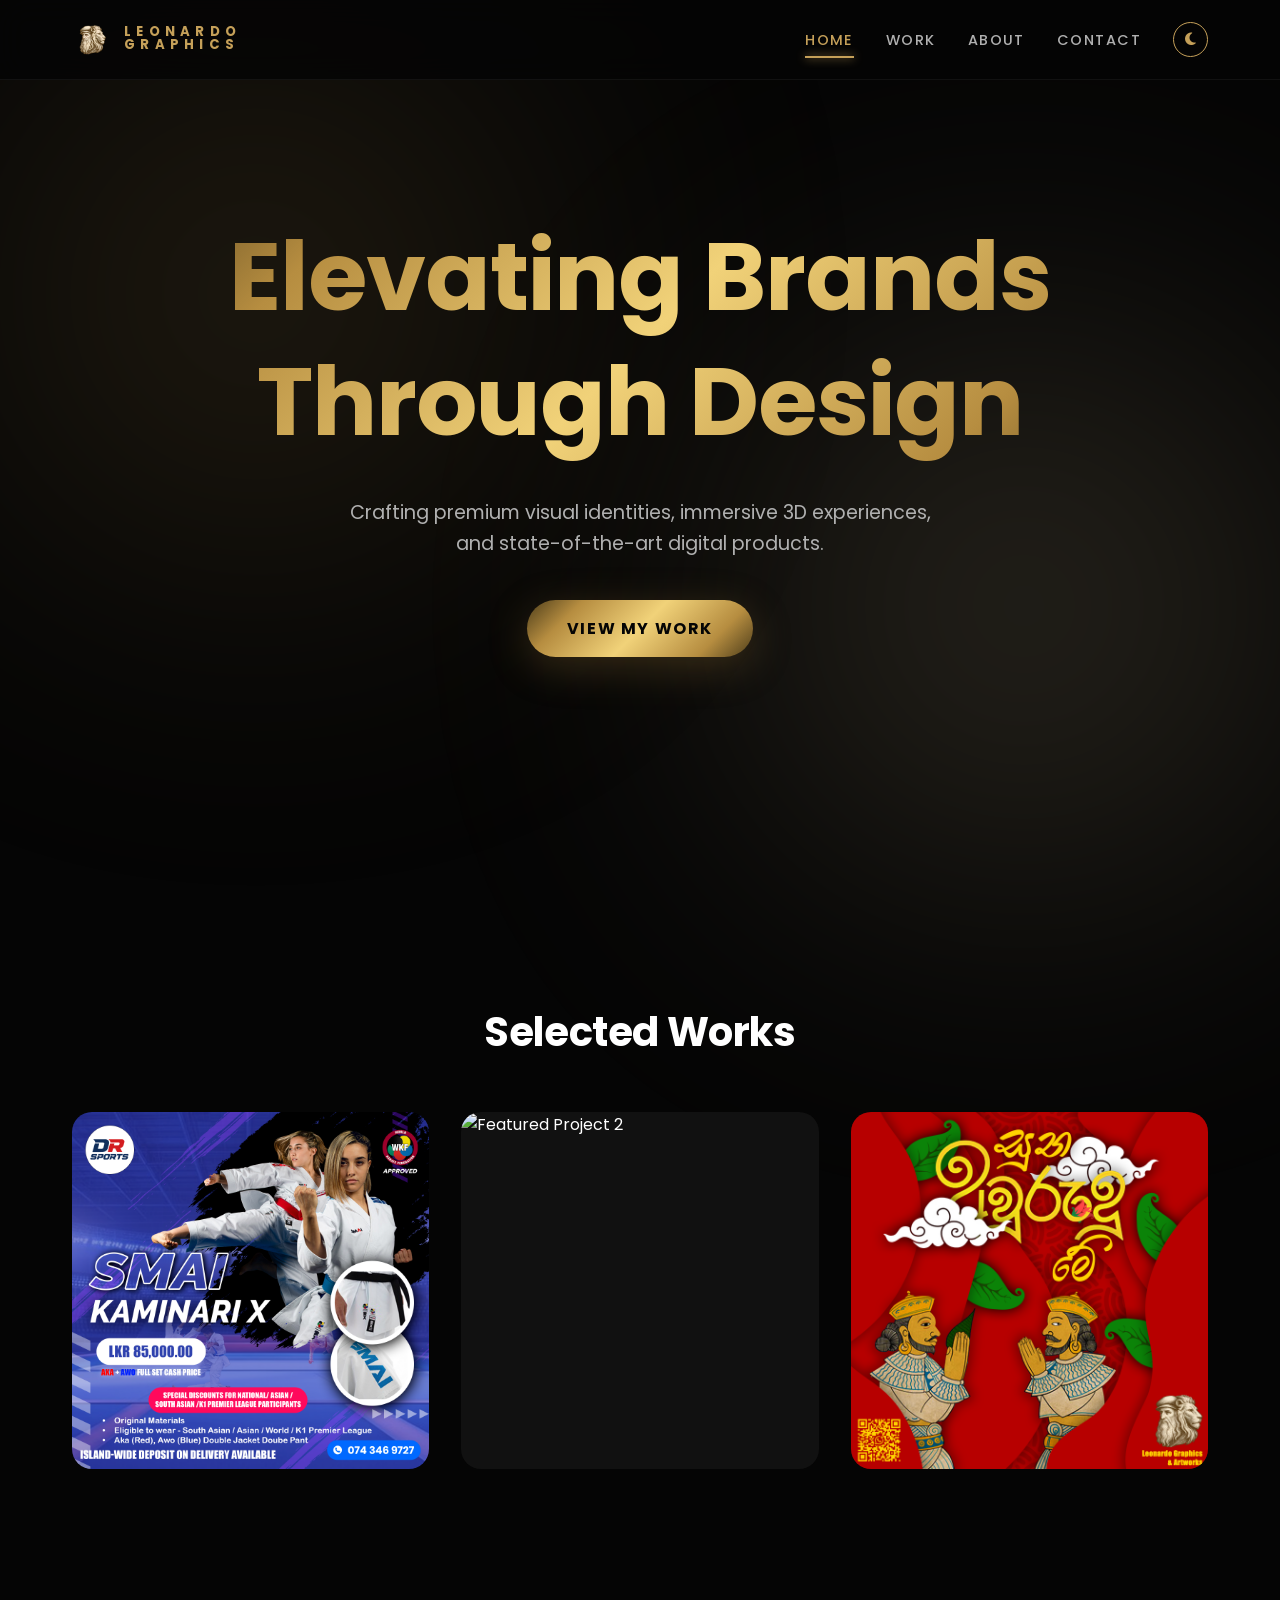
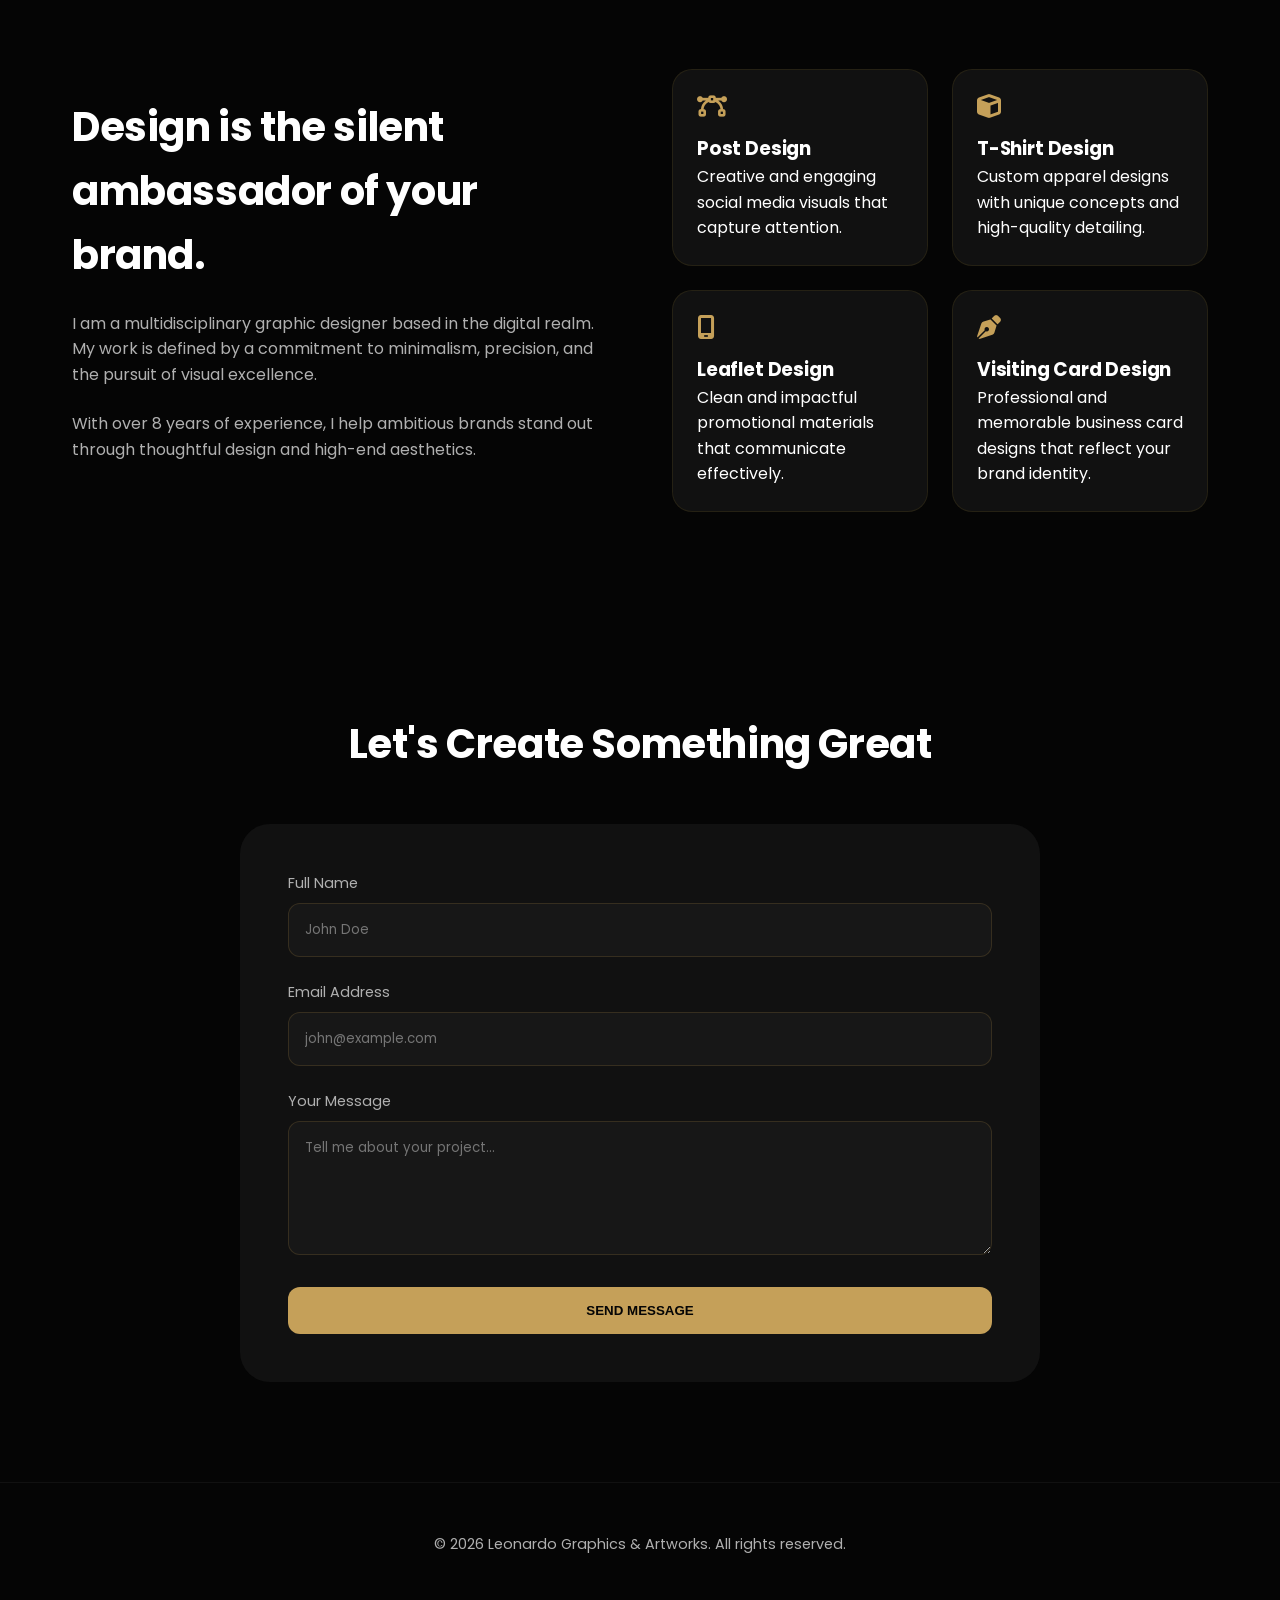
==== index.html @ 4080e239 "update" ====
<!DOCTYPE html>
<html lang="en">
<head>
    <meta charset="UTF-8">
    <meta name="viewport" content="width=device-width, initial-scale=1.0">
    <title>Leonardo Graphics & Artworks | Premium Design Studio</title>
    <meta name="description" content="Portfolio of Leonardo Graphics & Artworks, a premium graphic designer specializing in branding, 3D art, and UI/UX design.">
    <link rel="stylesheet" href="css/style.css">
    <link rel="stylesheet" href="https://cdnjs.cloudflare.com/ajax/libs/font-awesome/6.4.0/css/all.min.css">
</head>
<body>
    <canvas id="antigravity-bg"></canvas>

    <!-- Navigation -->
    <nav>
        <div class="container">
            <a href="index.html" class="logo">
                <img src="images/logo.png" alt="Logo" class="nav-logo">
                <div class="logo-text">
                    <span class="brand-title">LEONARDO</span>
                    <span class="brand-sub">GRAPHICS</span>
                </div>
            </a>
            <div style="display: flex; align-items: center; gap: 2rem;">
                <ul class="nav-links">
                    <li><a href="index.html" class="active">Home</a></li>
                    <li><a href="work.html">Work</a></li>
                    <li><a href="about.html">About</a></li>
                    <li><a href="contact.html">Contact</a></li>
                </ul>
                <button id="theme-toggle" class="theme-btn" title="Toggle Theme"><i class="fa-solid fa-moon"></i></button>
            </div>
            <div class="menu-toggle" id="mobile-menu">
                <span class="bar"></span>
                <span class="bar"></span>
                <span class="bar"></span>
            </div>
        </div>
    </nav>

    <!-- Hero Section -->
    <section id="hero" class="visible">
        <div class="container">
            <div class="hero-content">
                <h1>Elevating Brands Through Design</h1>
                <p>Crafting premium visual identities, immersive 3D experiences, and state-of-the-art digital products.</p>
                <a href="work.html" class="cta-button">View My Work</a>
            </div>
        </div>
    </section>


    <!-- Portfolio Section -->
    <section id="portfolio">
        <div class="container">
            <h2 class="section-title">Selected Works</h2>
            <div class="portfolio-grid">
                <div class="portfolio-item reveal-item">
                    <img src="images/POST/1.png" alt="Featured Project 1" loading="lazy">
                    <div class="portfolio-overlay">
                        <h3>Creative Concept 01</h3>
                        <p>Branding & Design</p>
                    </div>
                </div>
                <div class="portfolio-item reveal-item">
                    <img src="images/POST/my_1.png" alt="Featured Project 2" loading="lazy">
                    <div class="portfolio-overlay">
                        <h3>Creative Concept 02</h3>
                        <p>Visual Arts</p>
                    </div>
                </div>
                <div class="portfolio-item reveal-item">
                    <img src="images/POST/wish (4).png" alt="Featured Project 3" loading="lazy">
                    <div class="portfolio-overlay">
                        <h3>Creative Concept 03</h3>
                        <p>Graphic Design</p>
                    </div>
                </div>
            </div>
        </div>
    </section>

    <!-- About Section -->
    <section id="about">
        <div class="container">
            <div class="about-content">
                <div class="about-text reveal-left">
                    <h2>Design is the silent ambassador of your brand.</h2>
                    <p>I am a multidisciplinary graphic designer based in the digital realm. My work is defined by a commitment to minimalism, precision, and the pursuit of visual excellence.</p>
                    <p>With over 8 years of experience, I help ambitious brands stand out through thoughtful design and high-end aesthetics.</p>
                </div>
                <div class="services-list">
                    <div class="service-item reveal-item">
                        <i class="fa-solid fa-bezier-curve"></i>
                        <h3>Post Design</h3>
                        <p>Creative and engaging social media visuals that capture attention.</p>
                    </div>
                    <div class="service-item reveal-item">
                        <i class="fa-solid fa-cube"></i>
                        <h3>T-Shirt Design</h3>
                        <p>Custom apparel designs with unique concepts and high-quality detailing.</p>
                    </div>
                    <div class="service-item reveal-item">
                        <i class="fa-solid fa-mobile-screen"></i>
                        <h3>Leaflet Design</h3>
                        <p>Clean and impactful promotional materials that communicate effectively.</p>
                    </div>
                    <div class="service-item reveal-item">
                        <i class="fa-solid fa-pen-nib"></i>
                        <h3>Visiting Card Design</h3>
                        <p>Professional and memorable business card designs that reflect your brand identity.</p>
                    </div>
                </div>
            </div>
        </div>
    </section>

    <!-- Contact Section -->
    <section id="contact">
        <div class="container">
            <h2 class="section-title">Let's Create Something Great</h2>
            <div class="contact-container">
                <form class="contact-form">
                    <div class="form-group">
                        <label for="name">Full Name</label>
                        <input type="text" id="name" placeholder="John Doe" required>
                    </div>
                    <div class="form-group">
                        <label for="email">Email Address</label>
                        <input type="email" id="email" placeholder="john@example.com" required>
                    </div>
                    <div class="form-group">
                        <label for="message">Your Message</label>
                        <textarea id="message" rows="5" placeholder="Tell me about your project..." required></textarea>
                    </div>
                    <button type="submit" class="submit-btn">Send Message</button>
                </form>
            </div>
        </div>
    </section>

    <!-- Footer -->
    <footer>
        <div class="container">
            <p>&copy; 2026 Leonardo Graphics & Artworks. All rights reserved.</p>
        </div>
    </footer>

    <!-- Back to Top Button -->
    <button id="back-to-top" title="Go to top"><i class="fa-solid fa-arrow-up"></i></button>

    <script src="js/main.js"></script>
</body>
</html>
---- css/style.css ----
@import url('https://fonts.googleapis.com/css2?family=Poppins:wght@300;400;500;600;700&display=swap');

:root {
    /* Dark Theme (Default) */
    --bg-color: #050505;
    --text-primary: #ffffff;
    --text-secondary: #b0b0b0;
    --accent-color: #c5a059; /* Brightest part of the gold */
    --gold-gradient: linear-gradient(135deg, #4d3d1a 0%, #b68d40 20%, #f1d279 50%, #b68d40 80%, #4d3d1a 100%);
    --card-bg: #111111;
    --glass-bg: rgba(5, 5, 5, 0.85);
    --transition-smooth: all 0.5s cubic-bezier(0.4, 0, 0.2, 1);
    --nav-height: 80px;
    --gold-glow: 0 10px 40px rgba(182, 141, 64, 0.25);
    --border-color: rgba(182, 141, 64, 0.2);
}

body.light-theme {
    --bg-color: #faf9f6; /* Soft Alabaster/Off-white */
    --text-primary: #1a1a1a;
    --text-secondary: #555555;
    --card-bg: #ffffff;
    --glass-bg: rgba(250, 249, 246, 0.95);
    --gold-glow: 0 10px 30px rgba(212, 175, 55, 0.08);
    --border-color: rgba(0, 0, 0, 0.05);
}

* {
    margin: 0;
    padding: 0;
    box-sizing: border-box;
    transition: background-color 0.3s ease, color 0.3s ease, border-color 0.3s ease;
}

html {
    scroll-behavior: smooth;
}

body {
    background-color: var(--bg-color);
    color: var(--text-primary);
    font-family: 'Poppins', sans-serif;
    line-height: 1.6;
    overflow-x: hidden;
    position: relative;
}

/* --- Antigravity Background Canvas --- */

#antigravity-bg {
    position: fixed;
    top: 0;
    left: 0;
    width: 100%;
    height: 100%;
    z-index: 0; /* In front of body background */
    pointer-events: none;
}

section, nav, footer {
    position: relative;
    z-index: 10; /* Above particles */
}

body::before, body::after {
    content: '';
    position: fixed;
    width: 60vw;
    height: 60vw;
    border-radius: 50%;
    filter: blur(150px);
    z-index: -2;
    pointer-events: none;
    opacity: 0.25; /* Boosted from 0.1 */
    animation: floatingOrbs 30s infinite alternate ease-in-out;
}

body::before {
    background: radial-gradient(circle, var(--accent-color), transparent 70%);
    top: -10%;
    left: -10%;
}

body::after {
    background: radial-gradient(circle, #f9e2af, transparent 70%);
    bottom: -10%;
    right: -10%;
    animation-delay: -10s;
}

@keyframes floatingOrbs {
    0% { transform: translate3d(0, 0, 0) scale(1); }
    33% { transform: translate3d(10vw, 5vh, 0) scale(1.1); }
    66% { transform: translate3d(-5vw, 15vh, 0) scale(0.9); }
    100% { transform: translate3d(2vw, -5vh, 0) scale(1); }
}

body.custom-cursor-active {
    /* cursor: none; */ /* Re-enabled default cursor */
}

body.custom-cursor-active a, 
body.custom-cursor-active button, 
body.custom-cursor-active .portfolio-item,
body.custom-cursor-active .cta-button {
    /* cursor: none; */
}

h1, h2, h3, .logo {
    font-family: 'Poppins', sans-serif;
    letter-spacing: -0.01em;
}

/* Scrollbar */
::-webkit-scrollbar {
    width: 8px;
}

::-webkit-scrollbar-track {
    background: var(--bg-color);
}

::-webkit-scrollbar-thumb {
    background: #333;
    border-radius: 10px;
}

::-webkit-scrollbar-thumb:hover {
    background: var(--accent-color);
}

/* --- Layout --- */

.container {
    max-width: 1200px;
    margin: 0 auto;
    padding: 0 2rem;
}

section {
    padding: 100px 0;
    opacity: 0;
    transform: translate3d(0, 50px, 0);
    transition: opacity 0.8s cubic-bezier(0.2, 1, 0.3, 1), transform 0.8s cubic-bezier(0.2, 1, 0.3, 1);
    will-change: transform, opacity;
}

section.visible {
    opacity: 1;
    transform: translate3d(0, 0, 0);
}

/* Staggered Entrance */
.reveal-item {
    opacity: 0;
    transform: translate3d(0, 30px, 0);
    transition: opacity 0.6s cubic-bezier(0.2, 1, 0.3, 1), transform 0.6s cubic-bezier(0.2, 1, 0.3, 1);
}

.reveal-item.visible {
    opacity: 1;
    transform: translate3d(0, 0, 0);
}

/* Left/Right Reveals */
.reveal-left {
    opacity: 0;
    transform: translate3d(-50px, 0, 0);
    transition: all 0.8s cubic-bezier(0.2, 1, 0.3, 1);
}

.reveal-right {
    opacity: 0;
    transform: translate3d(50px, 0, 0);
    transition: all 0.8s cubic-bezier(0.2, 1, 0.3, 1);
}

.reveal-left.visible, .reveal-right.visible {
    opacity: 1;
    transform: translate3d(0, 0, 0);
}

/* --- Navigation --- */

nav {
    position: fixed;
    top: 0;
    left: 0;
    width: 100%;
    height: var(--nav-height);
    background: var(--glass-bg);
    backdrop-filter: blur(15px);
    z-index: 1000;
    display: flex;
    align-items: center;
    border-bottom: 1px solid rgba(255, 255, 255, 0.05);
    transition: var(--transition-smooth);
}

nav .container {
    display: flex;
    justify-content: space-between;
    align-items: center;
    width: 100%;
}

.logo {
    display: flex;
    align-items: center;
    gap: 0.75rem;
    font-size: clamp(1.2rem, 3vw, 1.5rem);
    font-weight: 700;
    text-decoration: none;
    color: var(--text-primary);
    text-transform: uppercase;
    letter-spacing: 0.1em;
    z-index: 1001;
    transition: var(--transition-smooth);
}

.logo span {
    color: var(--accent-color);
    /* removed margin-left to prevent offset when stacked */
}

.logo-text {
    display: flex;
    flex-direction: column;
    justify-content: center;
    line-height: 1.2;
}

.logo-text span {
    display: block;
    font-size: 0.55em;
    letter-spacing: 0.4em;
    color: var(--accent-color);
    margin-top: -0.2em;
}

.theme-btn {
    background: transparent;
    border: 1px solid var(--accent-color);
    color: var(--accent-color);
    width: 35px;
    height: 35px;
    border-radius: 50%;
    cursor: pointer;
    display: flex;
    align-items: center;
    justify-content: center;
    transition: var(--transition-smooth);
    font-size: 0.9rem;
}

.theme-btn:hover {
    background: var(--accent-color);
    color: var(--bg-color);
    box-shadow: var(--gold-glow);
}

.nav-links {
    display: flex;
    gap: 2rem;
    list-style: none;
    align-items: center;
}

.nav-links a {
    text-decoration: none;
    color: var(--text-secondary);
    font-size: 0.9rem;
    font-weight: 500;
    text-transform: uppercase;
    letter-spacing: 0.1em;
    transition: var(--transition-smooth);
}

.nav-links a.logo {
    display: flex;
    align-items: center;
    gap: 0.5rem;
}

/* Removed redundant .logo definition */

.nav-logo {
    height: 40px;
    width: auto;
    object-fit: contain;
}

.profile-img {
    width: 100%;
    height: 100%;
    object-fit: cover;
    border-radius: 30px;
}

.nav-links a {
    position: relative;
    padding: 0.5rem 0;
}

.nav-links a.active {
    color: var(--accent-color);
}

.nav-links a.active::after {
    content: '';
    position: absolute;
    bottom: 0;
    left: 0;
    width: 100%;
    height: 2px;
    background: var(--accent-color);
    box-shadow: 0 0 10px var(--accent-color);
}

.nav-links a:hover {
    color: var(--accent-color);
    text-shadow: 0 0 10px rgba(212, 175, 55, 0.5);
}

/* Mobile Menu Toggle */
.menu-toggle {
    display: none;
    flex-direction: column;
    justify-content: space-between;
    width: 30px;
    height: 21px;
    cursor: pointer;
    z-index: 1001;
}

.menu-toggle .bar {
    height: 3px;
    width: 100%;
    background-color: var(--text-primary);
    border-radius: 10px;
    transition: all 0.3s ease;
}

/* --- Hero Section --- */

#hero {
    height: 100vh;
    display: flex;
    align-items: center;
    justify-content: center;
    text-align: center;
    position: relative;
    overflow: hidden;
    padding-top: var(--nav-height);
}

.hero-content h1 {
    font-size: clamp(3rem, 10vw, 6rem);
    font-weight: 700;
    line-height: 1.3; /* Increased for descenders like 'g' */
    margin-bottom: 1.5rem;
    padding-bottom: 0.1em; /* Extra space for font tails */
    background: var(--gold-gradient);
    -webkit-background-clip: text;
    -webkit-text-fill-color: transparent;
    animation: titleReveal 1.5s cubic-bezier(0.2, 1, 0.3, 1) forwards;
}

@keyframes titleReveal {
    0% {
        opacity: 0;
        transform: translateY(50px) skewY(5deg);
        filter: blur(10px);
    }
    100% {
        opacity: 1;
        transform: translateY(0) skewY(0);
        filter: blur(0);
    }
}

.hero-content p {
    font-size: 1.2rem;
    color: var(--text-secondary);
    max-width: 600px;
    margin: 0 auto 2.5rem;
    opacity: 0;
    animation: fadeIn 1s ease 0.5s forwards;
}

@keyframes fadeIn {
    from { opacity: 0; transform: translateY(20px); }
    to { opacity: 1; transform: translateY(0); }
}

.cta-button {
    display: inline-block;
    padding: 1rem 2.5rem;
    background: var(--gold-gradient);
    color: var(--bg-color);
    border: none;
    border-radius: 50px;
    font-weight: 700;
    text-transform: uppercase;
    letter-spacing: 0.1em;
    text-decoration: none; /* Removed underline */
    transition: var(--transition-smooth);
    position: relative;
    overflow: hidden;
    box-shadow: var(--gold-glow);
}

.cta-button:hover {
    transform: scale(1.05);
    box-shadow: 0 15px 40px rgba(212, 175, 55, 0.3);
}

/* --- Portfolio Grid --- */

.section-title {
    font-size: 2.5rem;
    margin-bottom: 3rem;
    text-align: center;
}

.portfolio-grid {
    display: grid;
    grid-template-columns: repeat(auto-fit, minmax(350px, 1fr));
    gap: 2rem;
}

.portfolio-item {
    position: relative;
    border-radius: 24px;
    overflow: hidden;
    background: var(--card-bg);
    aspect-ratio: 16 / 10;
    overflow: hidden;
    border-radius: 20px;
    background: var(--card-bg);
    cursor: pointer;
    aspect-ratio: 1 / 1; /* Force square aspect ratio */
}

.portfolio-item img {
    width: 100%;
    height: 100%;
    object-fit: cover; /* Ensure image fills the square without distortion */
    transition: transform 0.6s cubic-bezier(0.2, 1, 0.3, 1);
}

.portfolio-item:hover img {
    transform: scale(1.1);
}

.portfolio-overlay {
    position: absolute;
    top: 0;
    left: 0;
    width: 100%;
    height: 100%;
    background: linear-gradient(to top, rgba(0,0,0,0.8) 0%, transparent 60%);
    display: flex;
    flex-direction: column;
    justify-content: flex-end;
    padding: 2rem;
    opacity: 0;
    transition: var(--transition-smooth);
}

.portfolio-item:hover .portfolio-overlay {
    opacity: 1;
}

.portfolio-overlay h3 {
    font-size: 1.5rem;
    margin-bottom: 0.5rem;
}

.portfolio-overlay p {
    font-size: 0.9rem;
    color: var(--accent-color);
    text-transform: uppercase;
    letter-spacing: 0.1em;
}

/* --- About Section --- */

.about-content {
    display: grid;
    grid-template-columns: 1fr 1fr;
    gap: 4rem;
    align-items: center;
}

.about-text h2 {
    font-size: 2.5rem;
    margin-bottom: 1.5rem;
}

.about-text p {
    margin-bottom: 1.5rem;
    color: var(--text-secondary);
}

.services-list {
    display: grid;
    grid-template-columns: 1fr 1fr;
    gap: 1.5rem;
}

.service-item {
    padding: 1.5rem;
    background: var(--card-bg);
    border-radius: 20px; /* Soft edges */
    border: 1px solid rgba(212, 175, 55, 0.1);
    transition: var(--transition-smooth);
}

.service-item:hover {
    border-color: var(--accent-color);
    transform: translateY(-5px);
    box-shadow: var(--gold-glow);
}

.service-item i {
    font-size: 1.5rem;
    color: var(--accent-color);
    margin-bottom: 1rem;
    display: block;
}

/* --- Contact Section --- */

.contact-container {
    max-width: 800px;
    margin: 0 auto;
}

.contact-form {
    background: var(--card-bg);
    padding: 3rem;
    border-radius: 30px; /* Very soft edges */
}

.form-group {
    margin-bottom: 1.5rem;
}

.form-group label {
    display: block;
    margin-bottom: 0.5rem;
    font-size: 0.9rem;
    color: var(--text-secondary);
}

.form-group input,
.form-group textarea,
.form-group select {
    width: 100%;
    padding: 1rem;
    background: rgba(128, 128, 128, 0.05);
    border: 1px solid var(--border-color);
    border-radius: 12px;
    color: var(--text-primary);
    font-family: inherit;
    transition: var(--transition-smooth);
}

.form-group select option {
    background: var(--bg-color);
    color: var(--text-primary);
}

.form-group input:focus,
.form-group textarea:focus,
.form-group select:focus {
    outline: none;
    border-color: var(--accent-color);
    background: rgba(128, 128, 128, 0.1);
}

.submit-btn {
    width: 100%;
    padding: 1rem;
    background: var(--accent-color);
    color: var(--bg-color);
    border: none;
    border-radius: 12px; /* Soft edges */
    font-weight: 700;
    text-transform: uppercase;
    cursor: pointer;
    transition: var(--transition-smooth);
}

.submit-btn:hover {
    transform: translateY(-2px);
    box-shadow: 0 10px 20px rgba(212, 175, 55, 0.2);
}

/* --- Footer --- */

footer {
    padding: 50px 0;
    border-top: 1px solid rgba(255,255,255,0.05);
    text-align: center;
    color: var(--text-secondary);
    font-size: 0.9rem;
}

/* --- Responsive --- */

@media (max-width: 1024px) {
    .about-content {
        grid-template-columns: 1fr;
        gap: 3rem;
    }
    
    .portfolio-grid {
        grid-template-columns: repeat(2, 1fr);
    }
}

@media (max-width: 768px) {
    :root {
        --nav-height: 60px;
    }

    .nav-logo {
        height: 30px;
    }

    .logo {
        font-size: 1.1rem;
    }

    section {
        padding: 60px 0;
    }

    .menu-toggle {
        display: flex;
    }

    .nav-links {
        position: fixed;
        right: -100%;
        top: 0;
        height: 100vh;
        width: 100%;
        background: var(--bg-color);
        flex-direction: column;
        justify-content: center;
        align-items: center;
        transition: 0.5s cubic-bezier(0.4, 0, 0.2, 1);
        gap: 2.5rem;
        z-index: 1000;
    }

    .nav-links.active {
        right: 0;
    }

    .nav-links a {
        font-size: 1.5rem;
    }

    /* Hamburger Animation */
    .menu-toggle.is-active .bar:nth-child(2) {
        opacity: 0;
    }
    .menu-toggle.is-active .bar:nth-child(1) {
        transform: translateY(9px) rotate(45deg);
    }
    .menu-toggle.is-active .bar:nth-child(3) {
        transform: translateY(-9px) rotate(-45deg);
    }

    .hero-content h1 {
        font-size: clamp(2.5rem, 12vw, 4rem);
    }
    
    .portfolio-grid {
        grid-template-columns: 1fr;
    }

    .services-list {
        grid-template-columns: repeat(auto-fit, minmax(250px, 1fr));
    }
}

@media (max-width: 480px) {
    .container {
        padding: 0 1.5rem;
    }
    
    .contact-form {
        padding: 2rem 1.5rem;
    }
}

/* --- Fade Slideshow for Featured Project --- */

.slideshow-container {
    position: relative;
    width: 100%;
    height: 100%;
}

.slideshow-container img {
    position: absolute;
    top: 0;
    left: 0;
    width: 100%;
    height: 100%;
    object-fit: cover;
    opacity: 0;
    animation: fadeSlideshow 12s infinite;
}

.slideshow-container img:nth-child(1) { animation-delay: 0s; }
.slideshow-container img:nth-child(2) { animation-delay: 4s; }
.slideshow-container img:nth-child(3) { animation-delay: 8s; }

@keyframes fadeSlideshow {
    0% { opacity: 0; }
    5% { opacity: 1; }
    33% { opacity: 1; }
    38% { opacity: 0; }
    100% { opacity: 0; }
}

.project-list {
    display: flex;
    flex-direction: column;
    gap: 60px;
    margin-top: 60px;
}

.project-row {
    display: grid;
    grid-template-columns: 400px 1fr;
    gap: 40px;
    align-items: center;
    background: var(--card-bg);
    padding: 20px;
    border-radius: 30px;
    border: 1px solid var(--border-color);
    transition: var(--transition-smooth);
}

.project-row:hover {
    border-color: var(--accent-color);
    transform: translateY(-5px);
}

.project-img-container {
    width: 400px;
    aspect-ratio: 1 / 1;
    border-radius: 20px;
    overflow: hidden;
}

.project-img-container img {
    width: 100%;
    height: 100%;
    object-fit: cover;
}

.project-info {
    padding-right: 20px;
}

.project-info h3 {
    font-size: 2rem;
    color: var(--accent-color);
    margin-bottom: 1rem;
    text-transform: uppercase;
    letter-spacing: 0.1em;
}

.project-info p {
    color: var(--text-secondary);
    line-height: 1.6;
    font-size: 1.1rem;
}

@media (max-width: 968px) {
    .project-row {
        grid-template-columns: 1fr;
        text-align: center;
    }
    .project-img-container {
        width: 100%;
        margin: 0 auto;
    }
    .project-info {
        padding: 0;
    }
}

.featured-project {
    display: grid;
    grid-template-columns: 1fr 1fr;
    gap: 4rem;
    align-items: center;
    margin-bottom: 120px;
    padding: 2rem;
    background: var(--card-bg);
    border-radius: 40px;
    border: 1px solid var(--border-color);
    overflow: hidden;
}

.project-visuals {
    position: relative;
    width: 100%;
    aspect-ratio: 1 / 1;
    border-radius: 25px;
    overflow: hidden;
    background: #000;
}

.visual-slider {
    display: flex;
    width: 100%;
    height: 100%;
    overflow-x: auto;
    scroll-snap-type: x mandatory;
    scrollbar-width: none; /* Hide scrollbar */
}

.visual-slider::-webkit-scrollbar {
    display: none;
}

.visual-slide {
    flex: 0 0 100%;
    height: 100%;
    scroll-snap-align: start;
}

.visual-slide img {
    width: 100%;
    height: 100%;
    object-fit: cover;
}

.project-details {
    padding: 1rem;
}

.project-category {
    color: var(--accent-color);
    text-transform: uppercase;
    letter-spacing: 0.2em;
    font-size: 0.9rem;
    margin-bottom: 1rem;
    font-weight: 600;
}

.project-title {
    font-size: clamp(2rem, 5vw, 3.5rem);
    line-height: 1.1;
    margin-bottom: 1.5rem;
}

.project-desc {
    color: var(--text-secondary);
    font-size: 1.1rem;
    line-height: 1.6;
    margin-bottom: 2rem;
    max-width: 500px;
}

@media (max-width: 968px) {
    .featured-project {
        grid-template-columns: 1fr;
        gap: 2rem;
        padding: 1.5rem;
    }
}

.scroller-section {
    overflow: hidden;
    padding: 60px 0;
    background: rgba(182, 141, 64, 0.03);
    border-top: 1px solid var(--border-color);
    border-bottom: 1px solid var(--border-color);
    margin: 40px 0;
}

.scroller-container {
    display: flex;
    width: 100%;
    /* Smooth disappearing/fade effect on left and right */
    mask-image: linear-gradient(to right, transparent, black 15%, black 85%, transparent);
    -webkit-mask-image: linear-gradient(to right, transparent, black 15%, black 85%, transparent);
}

.scroll-track {
    display: flex;
    gap: 20px;
    animation: scrollLeft 40s linear infinite;
    white-space: nowrap;
}


/* .scroll-track:hover removed for continuous motion */

.scroller-item {
    flex: 0 0 300px;
    height: 300px;
    border-radius: 15px;
    overflow: hidden;
    border: 1px solid var(--border-color);
}

.scroller-item img {
    width: 100%;
    height: 100%;
    object-fit: cover;
}

@keyframes scrollLeft {
    0% { transform: translateX(0); }
    100% { transform: translateX(calc(-320px * 7)); } /* 300px width + 20px gap * 7 items */
}

.custom-cursor {
    width: 40px;
    height: 40px;
    border: 2px solid var(--accent-color);
    border-radius: 50%;
    position: fixed;
    pointer-events: none;
    z-index: 10000; /* Higher z-index */
    transition: width 0.3s ease, height 0.3s ease, background-color 0.3s ease;
    transform: translate3d(-100px, -100px, 0); /* Start off-screen */
    will-change: transform;
}

.cursor-dot {
    width: 6px;
    height: 6px;
    background-color: var(--accent-color);
    border-radius: 50%;
    position: fixed;
    pointer-events: none;
    z-index: 10001;
    transform: translate3d(-100px, -100px, 0);
    will-change: transform;
}

.custom-cursor.active {
    width: 80px;
    height: 80px;
    background-color: rgba(212, 175, 55, 0.15);
    border-color: transparent;
}

/* --- Back to Top Button --- */

#back-to-top {
    position: fixed;
    bottom: 30px;
    right: 30px;
    width: 50px;
    height: 50px;
    background: var(--gold-gradient);
    color: var(--bg-color);
    border: none;
    border-radius: 50%;
    cursor: pointer;
    display: flex;
    align-items: center;
    justify-content: center;
    font-size: 1.2rem;
    opacity: 0;
    visibility: hidden;
    transition: var(--transition-smooth);
    z-index: 1000;
    box-shadow: var(--gold-glow);
}

#back-to-top.show {
    opacity: 1;
    visibility: visible;
}

#back-to-top:hover {
    transform: scale(1.1) translateY(-5px);
    box-shadow: 0 15px 40px rgba(212, 175, 55, 0.3);
}
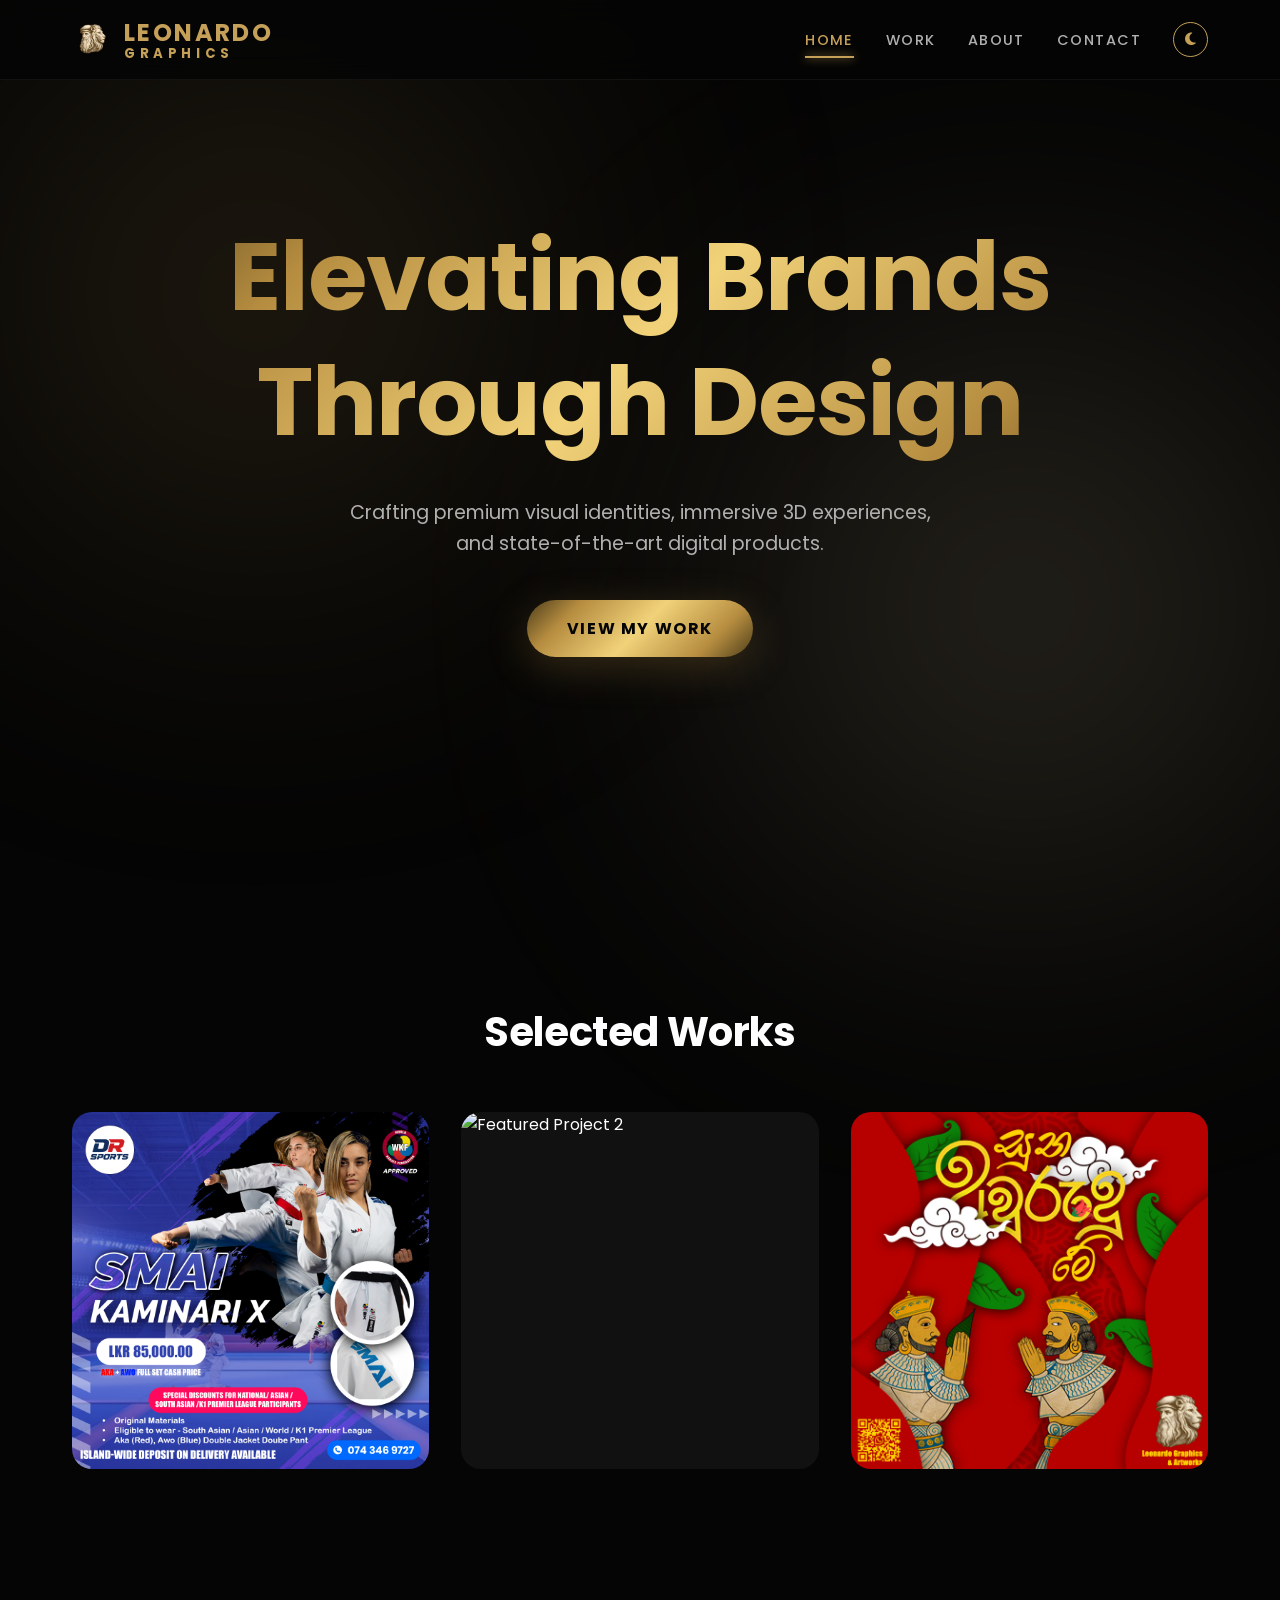
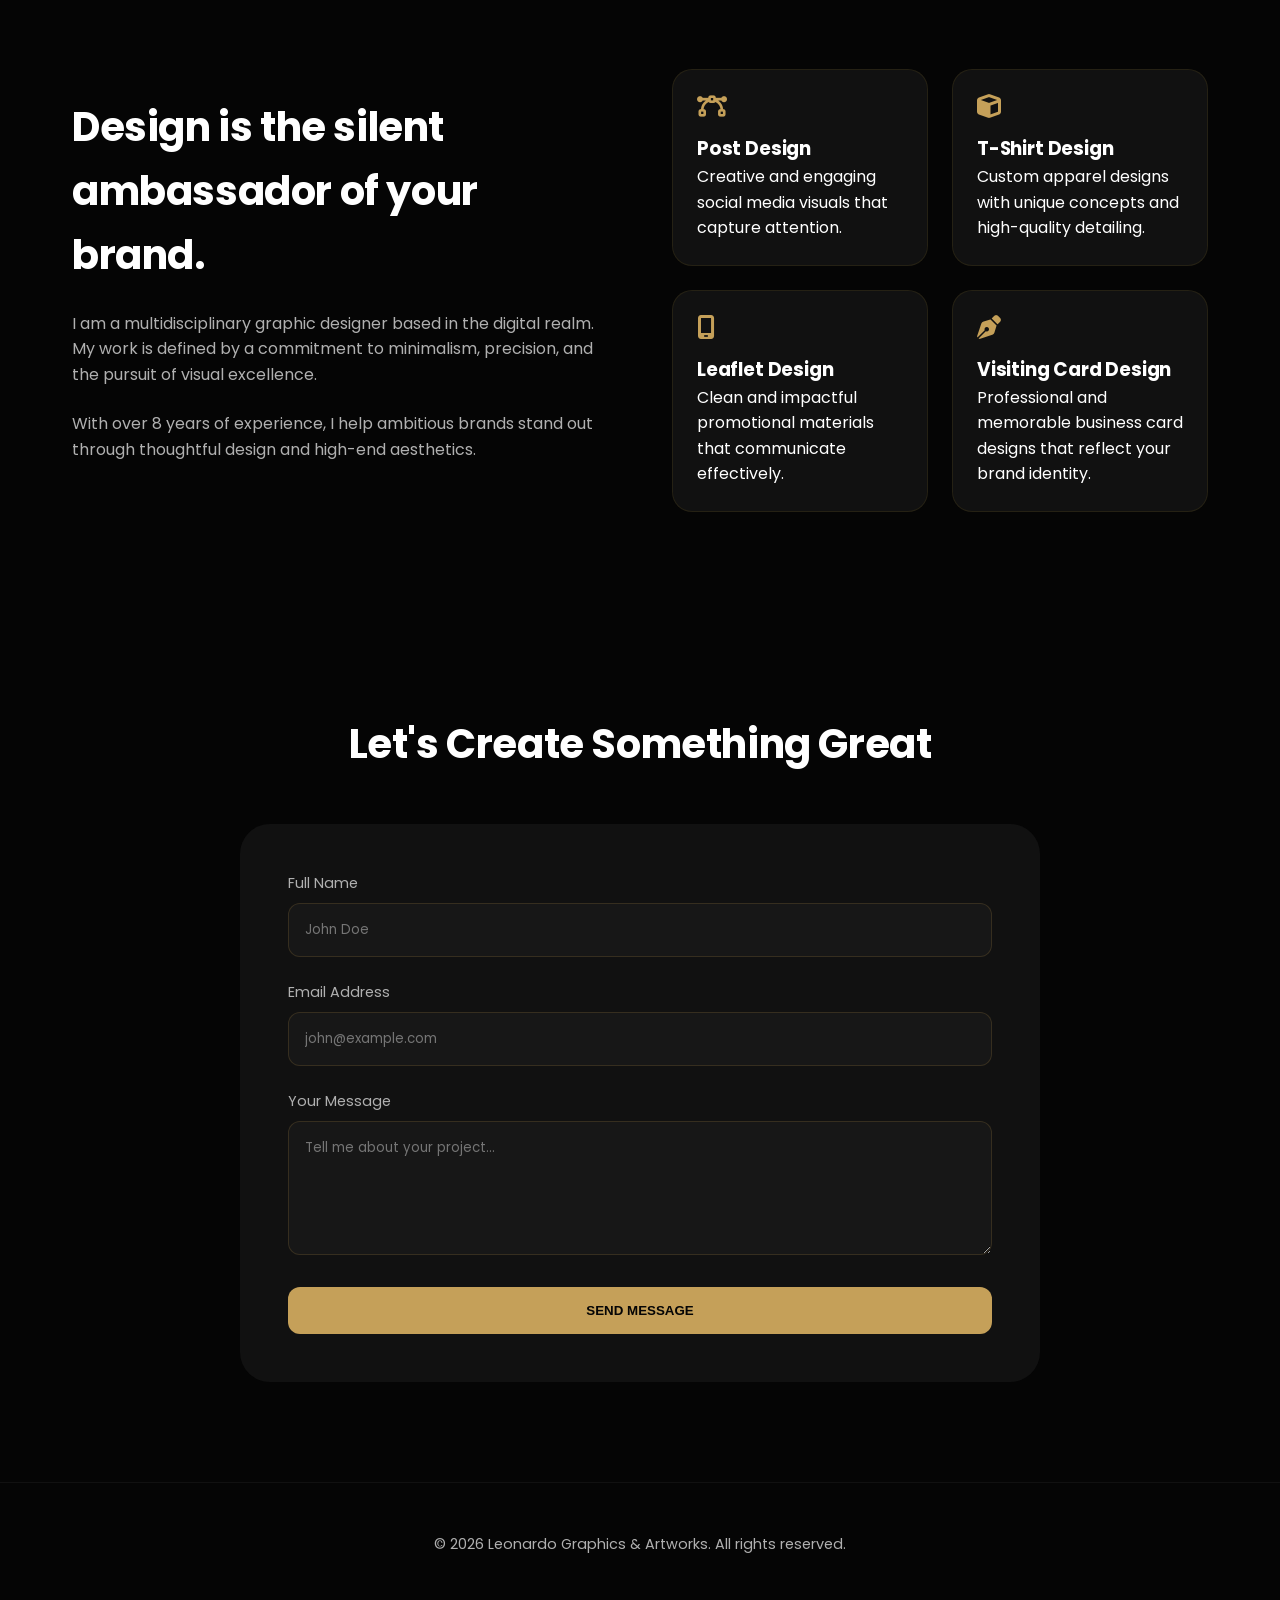
==== commit b08845c4: "update" ====
--- a/index.html
+++ b/index.html
@@ -7,6 +7,7 @@
     <meta name="description" content="Portfolio of Leonardo Graphics & Artworks, a premium graphic designer specializing in branding, 3D art, and UI/UX design.">
     <link rel="stylesheet" href="css/style.css">
     <link rel="stylesheet" href="https://cdnjs.cloudflare.com/ajax/libs/font-awesome/6.4.0/css/all.min.css">
+    <link rel="icon" href="images/logo.png" type="image/png">
 </head>
 <body>
     <canvas id="antigravity-bg"></canvas>
--- a/css/style.css
+++ b/css/style.css
@@ -224,18 +224,22 @@
 }
 
 .logo-text {
-    display: flex;
-    flex-direction: column;
-    justify-content: center;
-    line-height: 1.2;
-}
-
-.logo-text span {
+    display: block;
+    line-height: 1;
+    margin-top: 2px;
+}
+
+.brand-title {
+    display: block;
+    font-size: 1em; /* matches parent font-size */
+}
+
+.brand-sub {
     display: block;
     font-size: 0.55em;
-    letter-spacing: 0.4em;
+    letter-spacing: 0.35em;
     color: var(--accent-color);
-    margin-top: -0.2em;
+    margin-top: 2px;
 }
 
 .theme-btn {
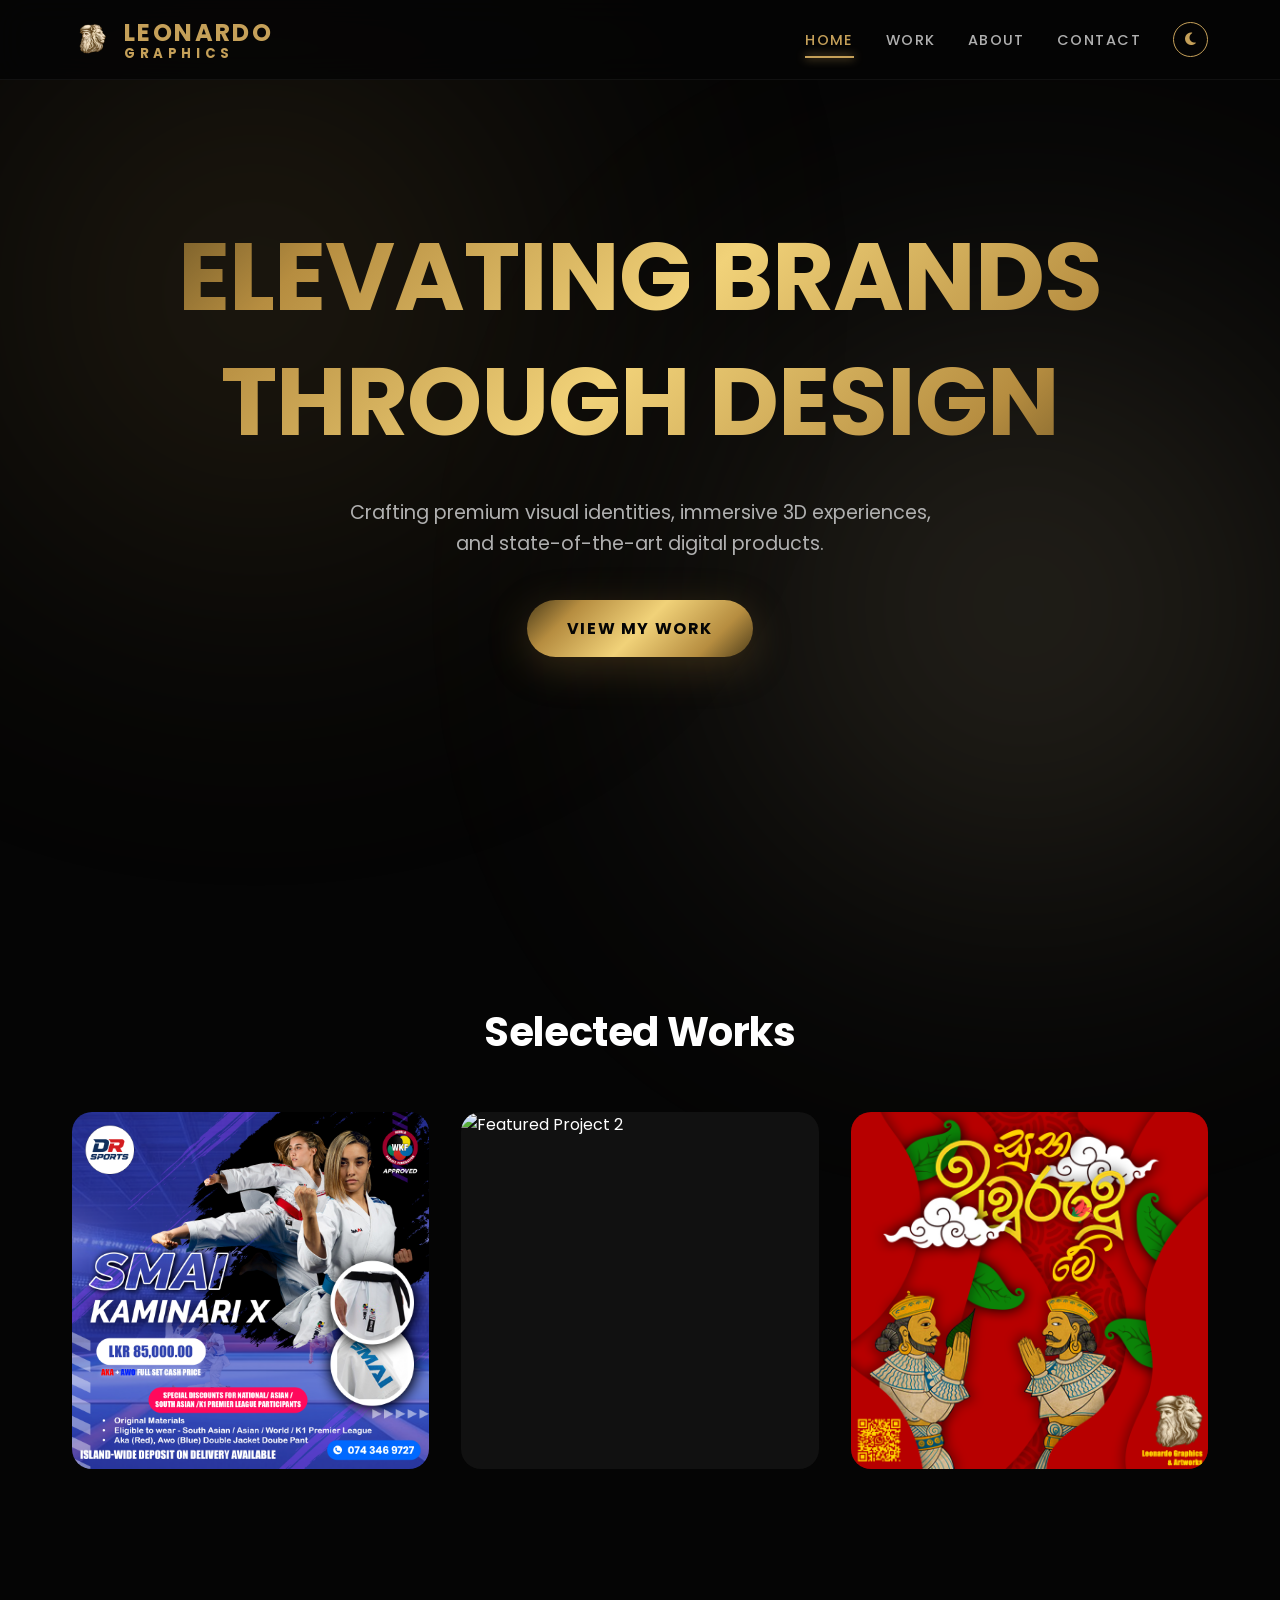
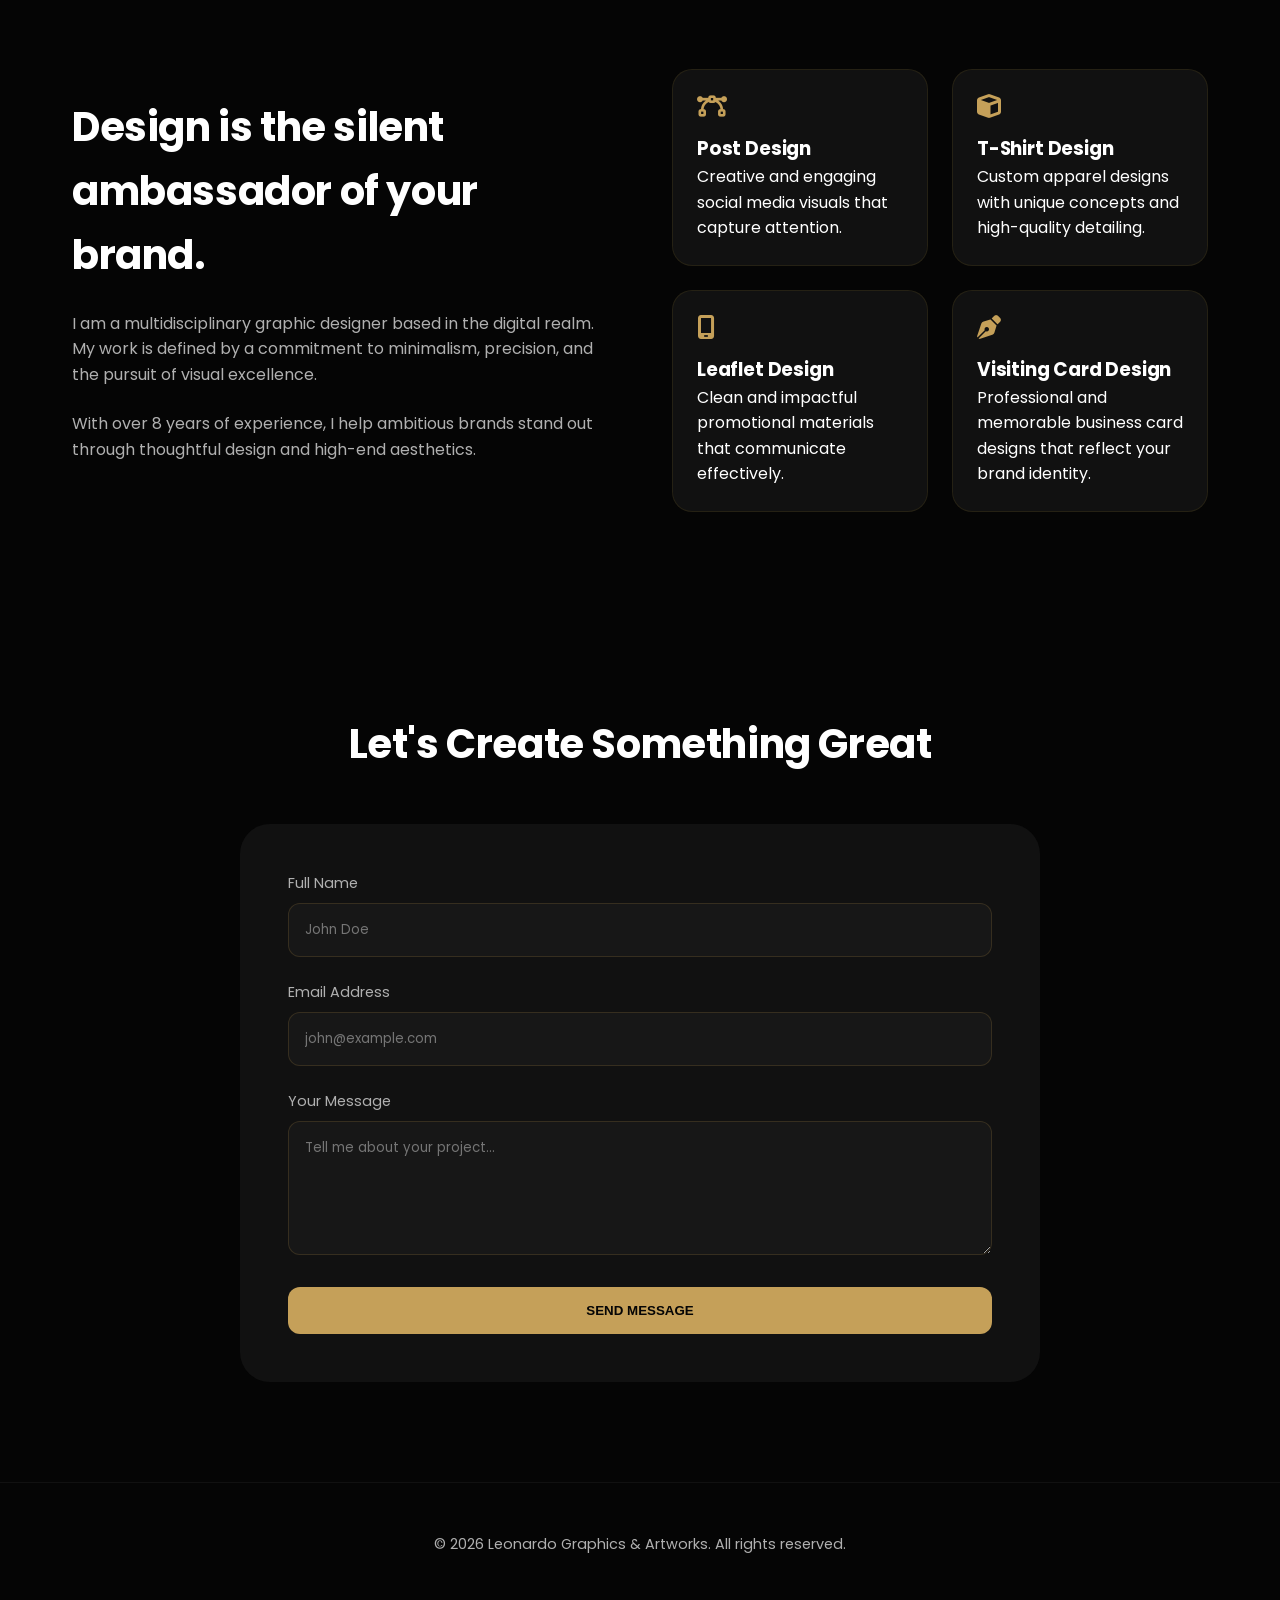
==== commit 638cca85: "Update index.html" ====
--- a/index.html
+++ b/index.html
@@ -1,14 +1,17 @@
 <!DOCTYPE html>
 <html lang="en">
+
 <head>
     <meta charset="UTF-8">
     <meta name="viewport" content="width=device-width, initial-scale=1.0">
-    <title>Leonardo Graphics & Artworks | Premium Design Studio</title>
-    <meta name="description" content="Portfolio of Leonardo Graphics & Artworks, a premium graphic designer specializing in branding, 3D art, and UI/UX design.">
+    <title>Leonardo Graphics & Artworks</title>
+    <meta name="description"
+        content="Portfolio of Leonardo Graphics & Artworks, a premium graphic designer specializing in branding, 3D art, and UI/UX design.">
     <link rel="stylesheet" href="css/style.css">
     <link rel="stylesheet" href="https://cdnjs.cloudflare.com/ajax/libs/font-awesome/6.4.0/css/all.min.css">
-    <link rel="icon" href="images/logo.png" type="image/png">
+    <link rel="icon" href="images/logo2.png" type="image/png">
 </head>
+
 <body>
     <canvas id="antigravity-bg"></canvas>
 
@@ -29,7 +32,8 @@
                     <li><a href="about.html">About</a></li>
                     <li><a href="contact.html">Contact</a></li>
                 </ul>
-                <button id="theme-toggle" class="theme-btn" title="Toggle Theme"><i class="fa-solid fa-moon"></i></button>
+                <button id="theme-toggle" class="theme-btn" title="Toggle Theme"><i
+                        class="fa-solid fa-moon"></i></button>
             </div>
             <div class="menu-toggle" id="mobile-menu">
                 <span class="bar"></span>
@@ -43,8 +47,9 @@
     <section id="hero" class="visible">
         <div class="container">
             <div class="hero-content">
-                <h1>Elevating Brands Through Design</h1>
-                <p>Crafting premium visual identities, immersive 3D experiences, and state-of-the-art digital products.</p>
+                <h1>ELEVATING BRANDS THROUGH DESIGN</h1>
+                <p>Crafting premium visual identities, immersive 3D experiences, and state-of-the-art digital products.
+                </p>
                 <a href="work.html" class="cta-button">View My Work</a>
             </div>
         </div>
@@ -87,8 +92,10 @@
             <div class="about-content">
                 <div class="about-text reveal-left">
                     <h2>Design is the silent ambassador of your brand.</h2>
-                    <p>I am a multidisciplinary graphic designer based in the digital realm. My work is defined by a commitment to minimalism, precision, and the pursuit of visual excellence.</p>
-                    <p>With over 8 years of experience, I help ambitious brands stand out through thoughtful design and high-end aesthetics.</p>
+                    <p>I am a multidisciplinary graphic designer based in the digital realm. My work is defined by a
+                        commitment to minimalism, precision, and the pursuit of visual excellence.</p>
+                    <p>With over 8 years of experience, I help ambitious brands stand out through thoughtful design and
+                        high-end aesthetics.</p>
                 </div>
                 <div class="services-list">
                     <div class="service-item reveal-item">
@@ -152,4 +159,5 @@
 
     <script src="js/main.js"></script>
 </body>
-</html>
+
+</html>
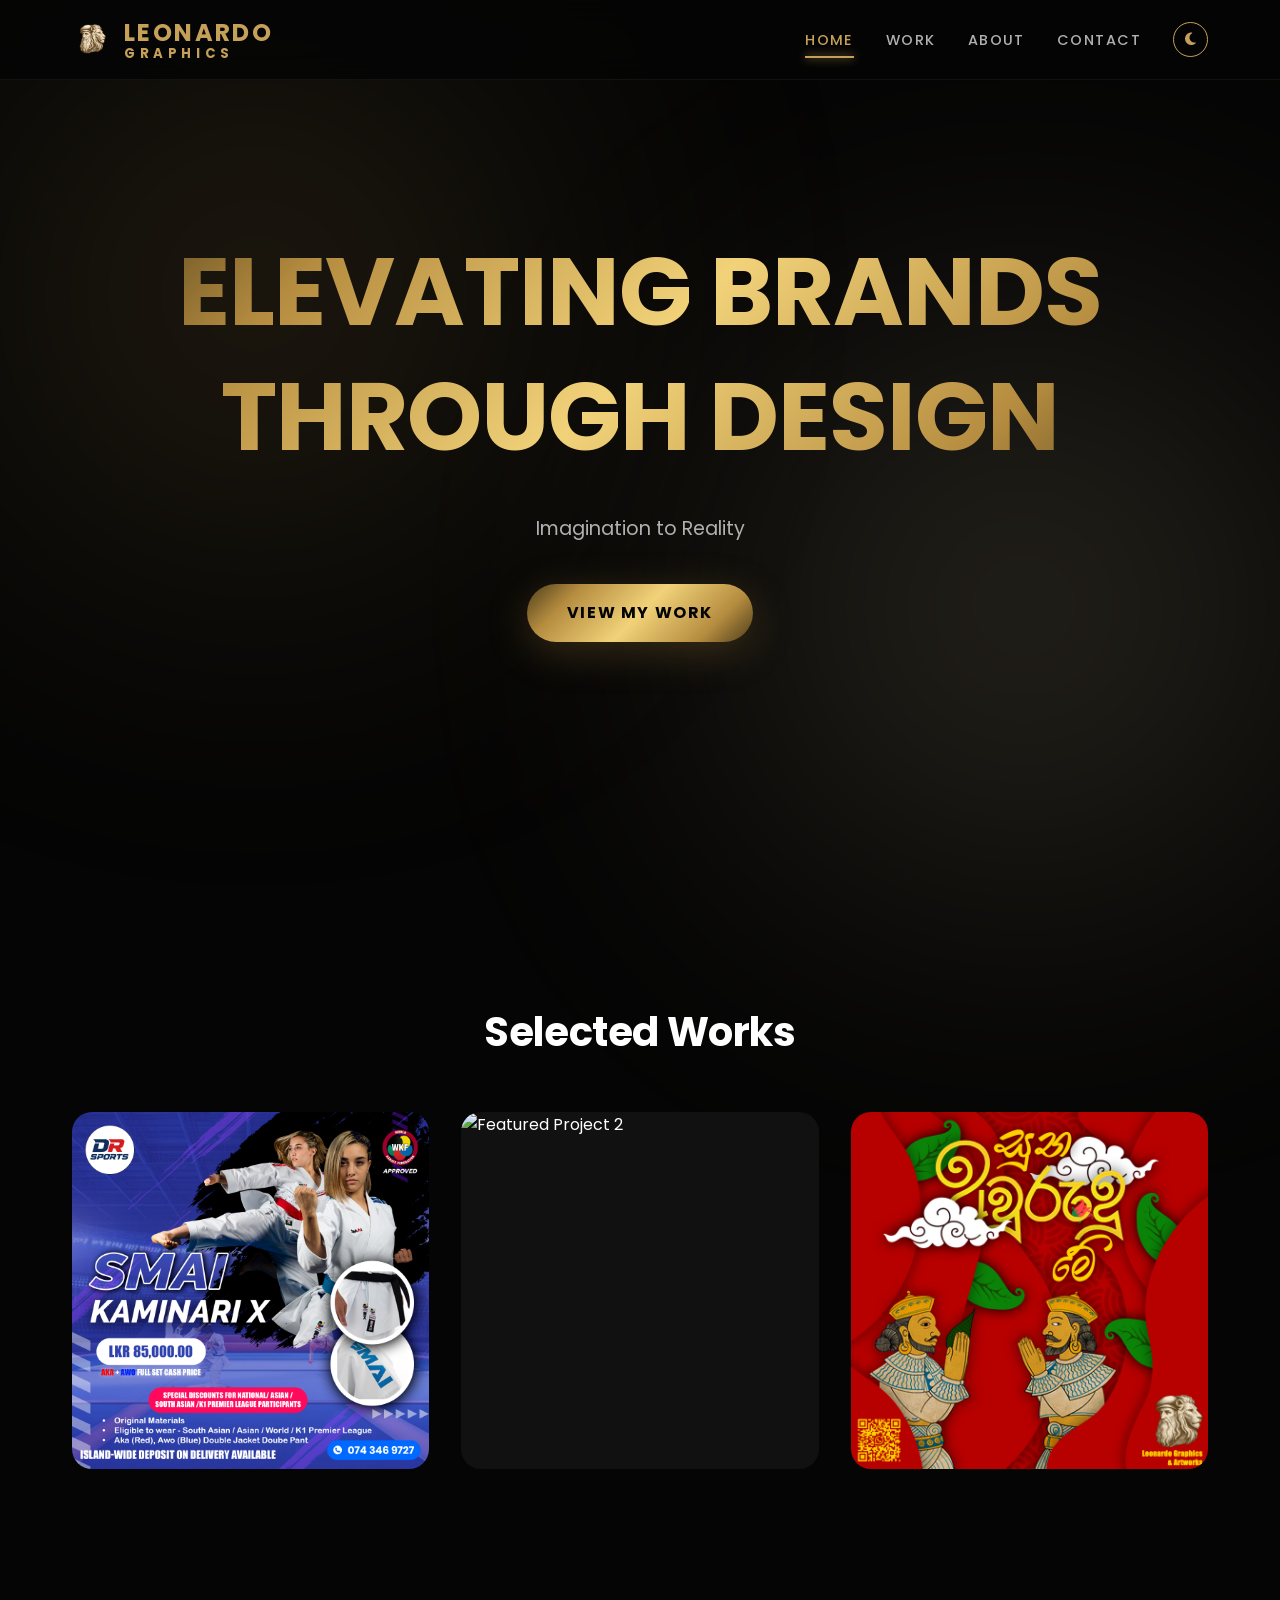
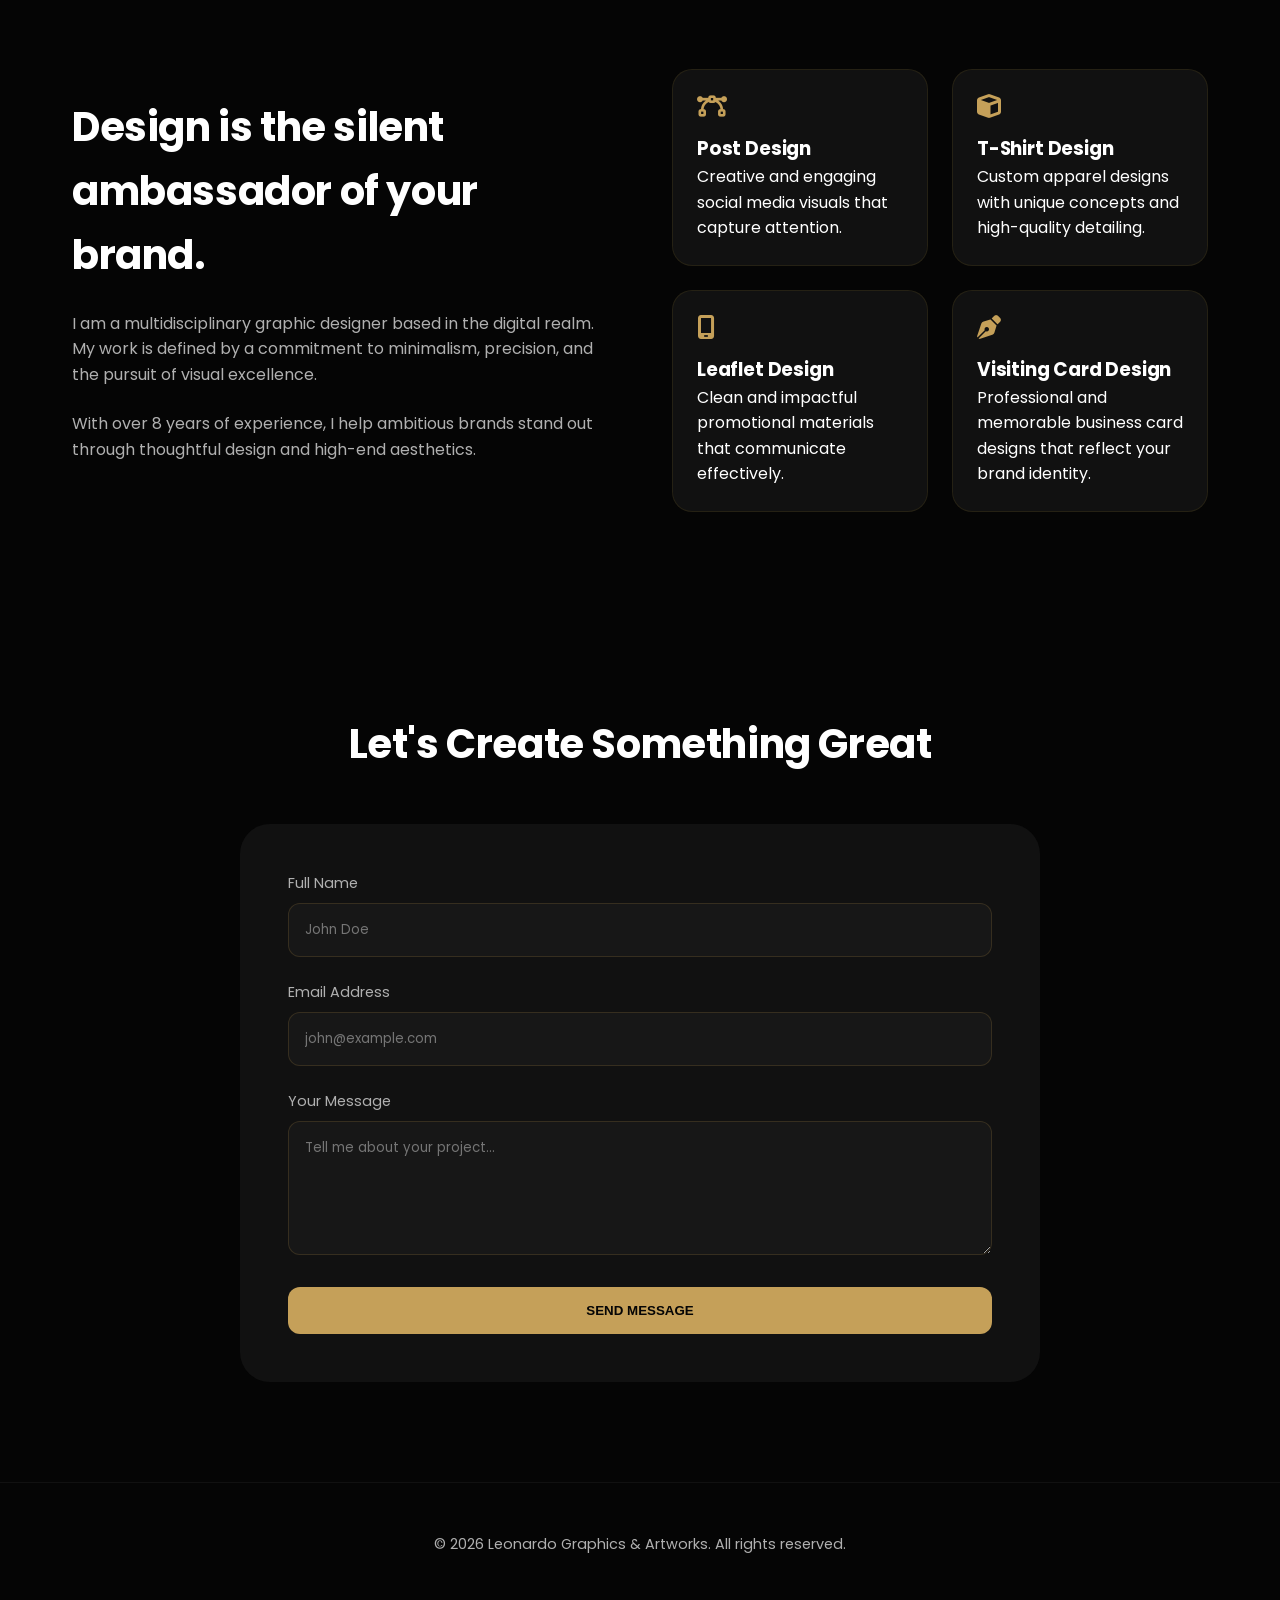
==== commit 6c4d5bf6: "Update index.html" ====
--- a/index.html
+++ b/index.html
@@ -48,8 +48,7 @@
         <div class="container">
             <div class="hero-content">
                 <h1>ELEVATING BRANDS THROUGH DESIGN</h1>
-                <p>Crafting premium visual identities, immersive 3D experiences, and state-of-the-art digital products.
-                </p>
+                <p>Imagination to Reality</p>
                 <a href="work.html" class="cta-button">View My Work</a>
             </div>
         </div>
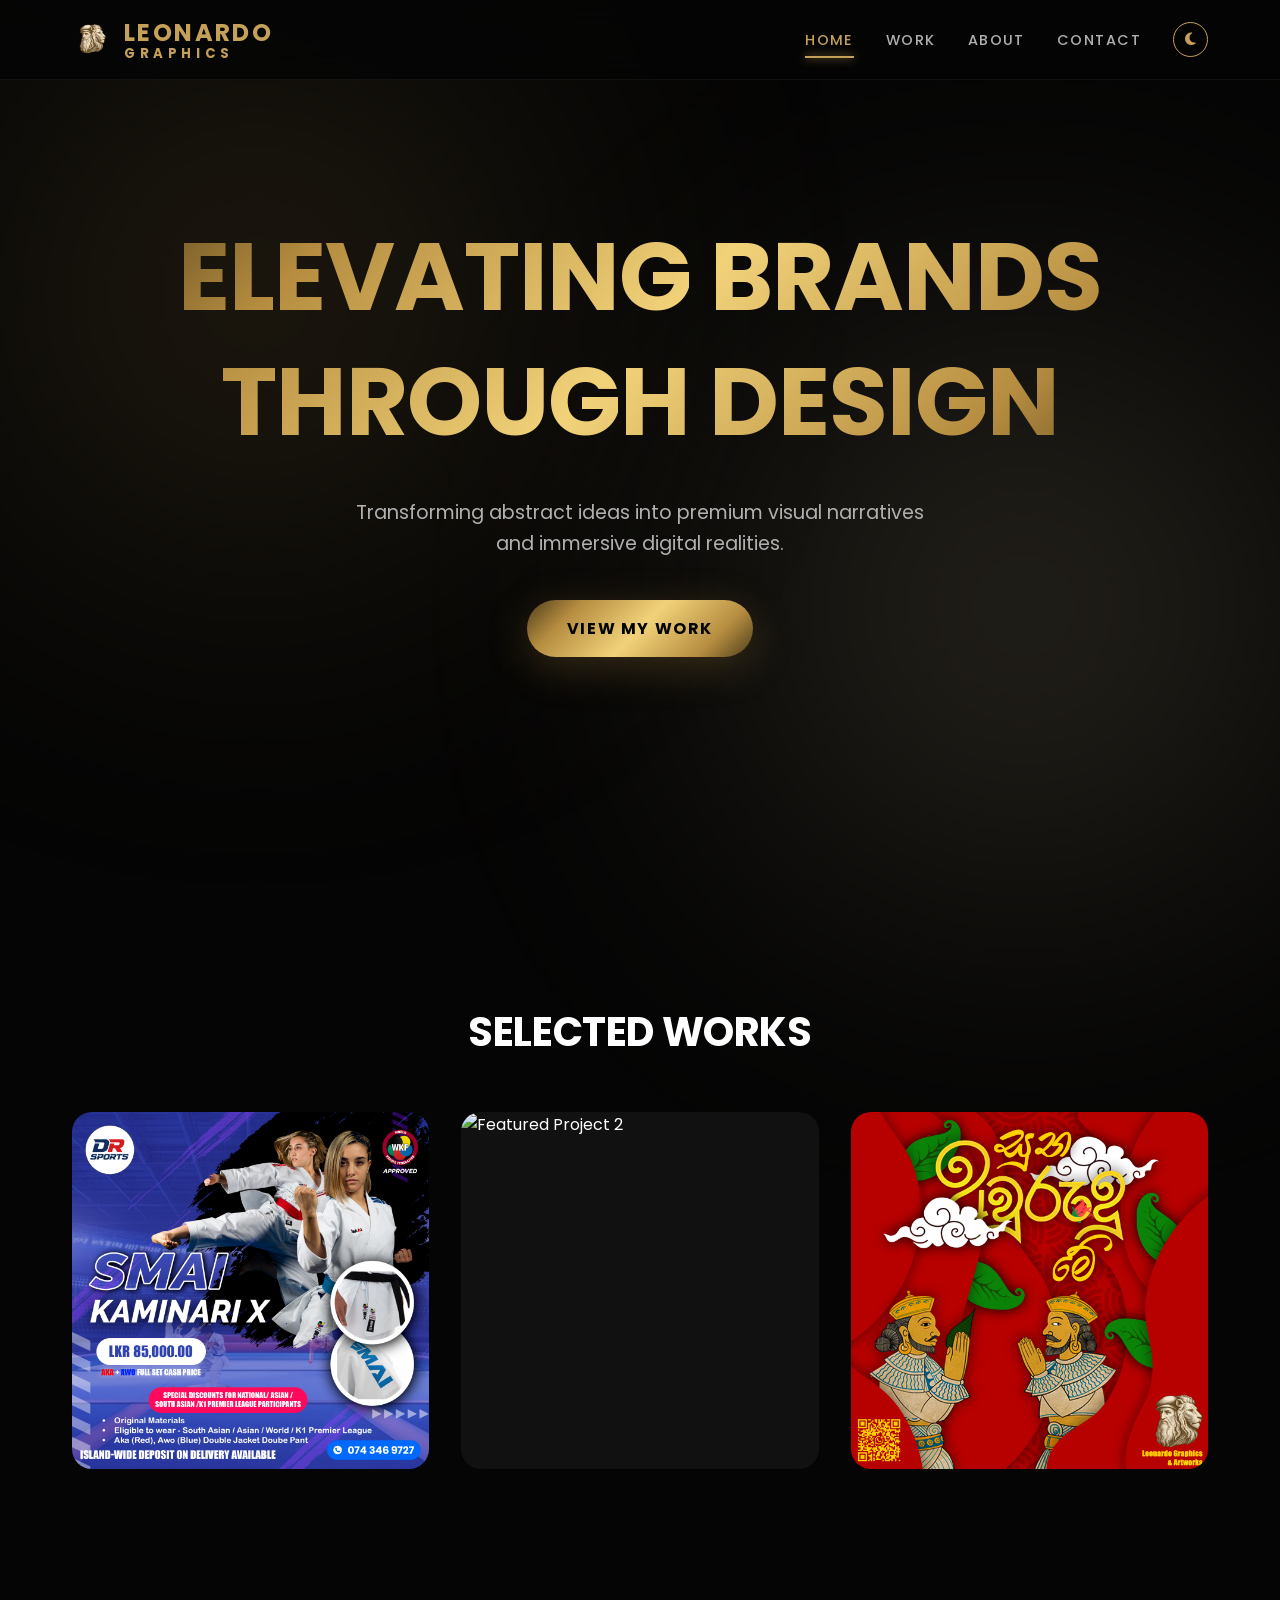
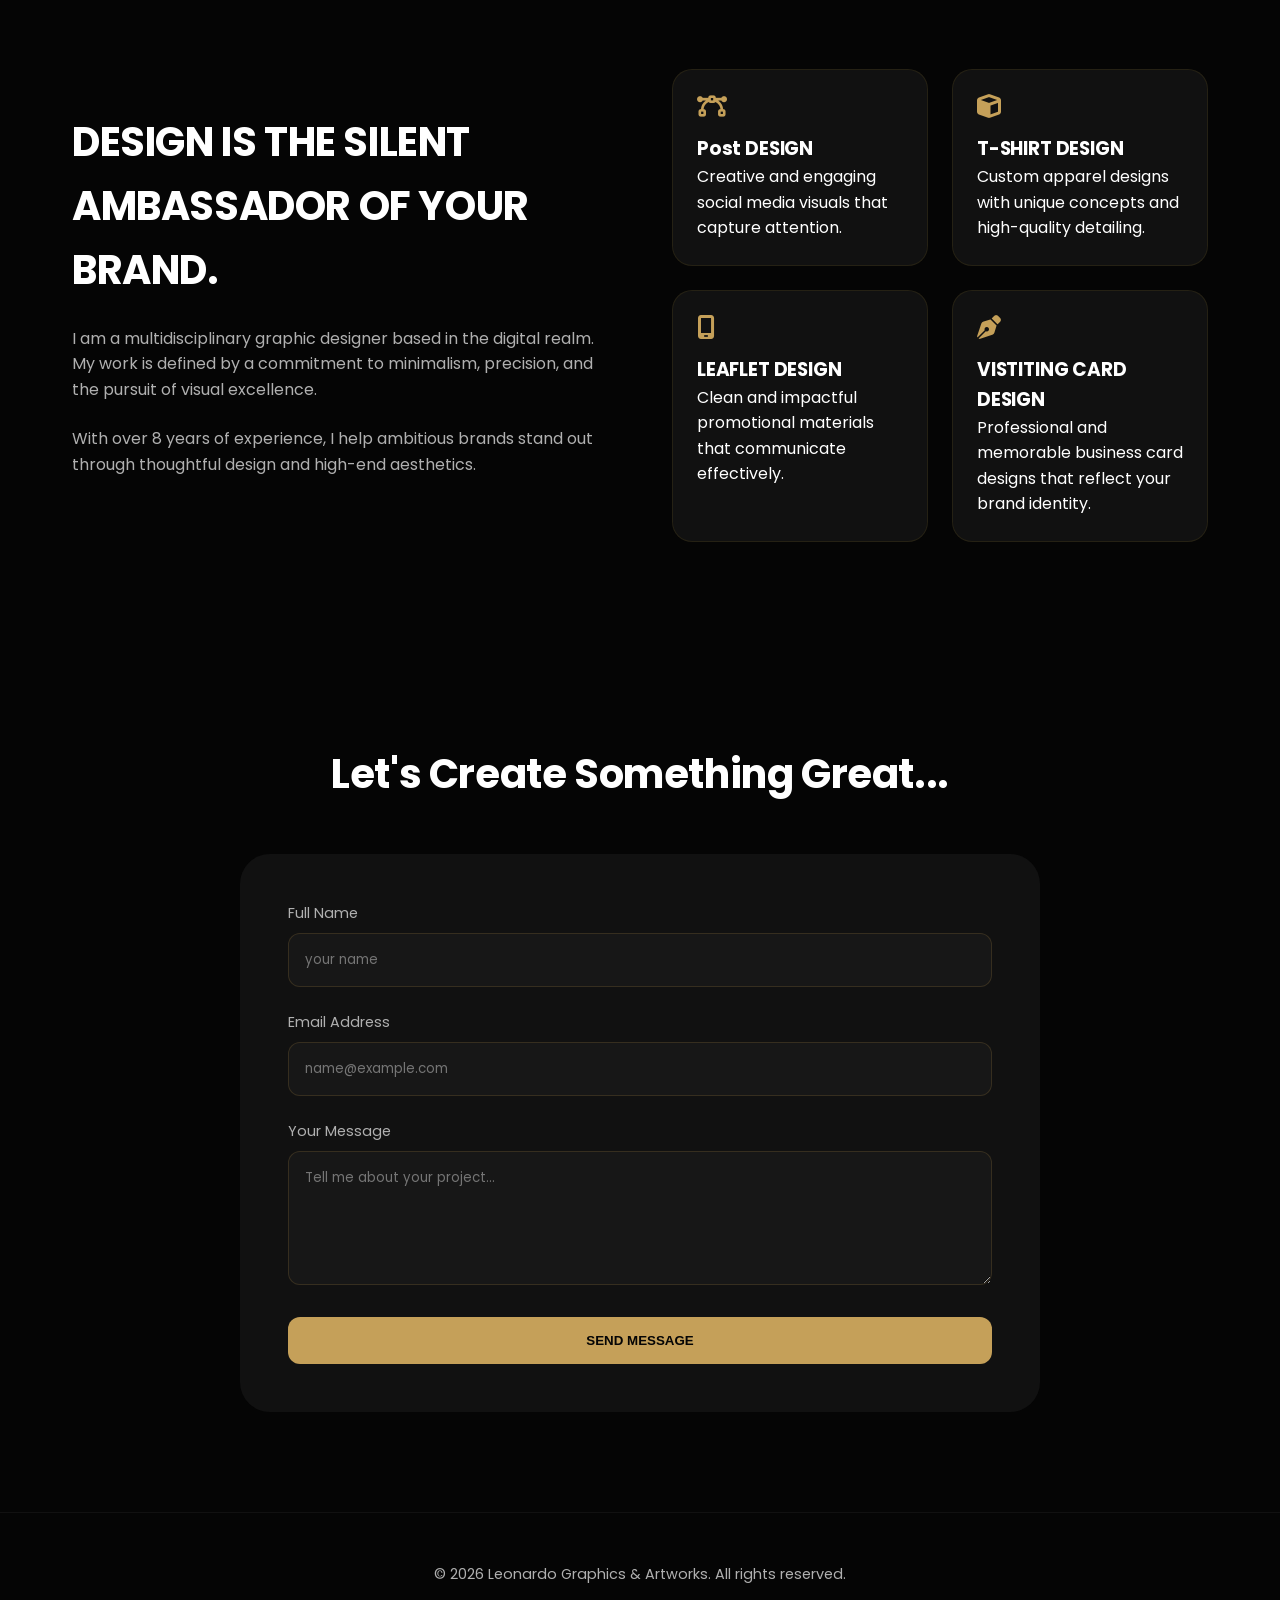
==== commit 6d9ee00a: "update" ====
--- a/index.html
+++ b/index.html
@@ -48,7 +48,7 @@
         <div class="container">
             <div class="hero-content">
                 <h1>ELEVATING BRANDS THROUGH DESIGN</h1>
-                <p>Imagination to Reality</p>
+                <p>Transforming abstract ideas into premium visual narratives and immersive digital realities.</p>
                 <a href="work.html" class="cta-button">View My Work</a>
             </div>
         </div>
@@ -58,7 +58,7 @@
     <!-- Portfolio Section -->
     <section id="portfolio">
         <div class="container">
-            <h2 class="section-title">Selected Works</h2>
+            <h2 class="section-title">SELECTED WORKS</h2>
             <div class="portfolio-grid">
                 <div class="portfolio-item reveal-item">
                     <img src="images/POST/1.png" alt="Featured Project 1" loading="lazy">
@@ -81,6 +81,7 @@
                         <p>Graphic Design</p>
                     </div>
                 </div>
+                
             </div>
         </div>
     </section>
@@ -90,7 +91,7 @@
         <div class="container">
             <div class="about-content">
                 <div class="about-text reveal-left">
-                    <h2>Design is the silent ambassador of your brand.</h2>
+                    <h2>DESIGN IS THE SILENT AMBASSADOR OF YOUR BRAND.</h2>
                     <p>I am a multidisciplinary graphic designer based in the digital realm. My work is defined by a
                         commitment to minimalism, precision, and the pursuit of visual excellence.</p>
                     <p>With over 8 years of experience, I help ambitious brands stand out through thoughtful design and
@@ -99,22 +100,22 @@
                 <div class="services-list">
                     <div class="service-item reveal-item">
                         <i class="fa-solid fa-bezier-curve"></i>
-                        <h3>Post Design</h3>
+                        <h3>Post DESIGN</h3>
                         <p>Creative and engaging social media visuals that capture attention.</p>
                     </div>
                     <div class="service-item reveal-item">
                         <i class="fa-solid fa-cube"></i>
-                        <h3>T-Shirt Design</h3>
+                        <h3>T-SHIRT DESIGN</h3>
                         <p>Custom apparel designs with unique concepts and high-quality detailing.</p>
                     </div>
                     <div class="service-item reveal-item">
                         <i class="fa-solid fa-mobile-screen"></i>
-                        <h3>Leaflet Design</h3>
+                        <h3>LEAFLET DESIGN</h3>
                         <p>Clean and impactful promotional materials that communicate effectively.</p>
                     </div>
                     <div class="service-item reveal-item">
                         <i class="fa-solid fa-pen-nib"></i>
-                        <h3>Visiting Card Design</h3>
+                        <h3>VISTITING CARD DESIGN</h3>
                         <p>Professional and memorable business card designs that reflect your brand identity.</p>
                     </div>
                 </div>
@@ -125,16 +126,16 @@
     <!-- Contact Section -->
     <section id="contact">
         <div class="container">
-            <h2 class="section-title">Let's Create Something Great</h2>
+            <h2 class="section-title">Let's Create Something Great...</h2>
             <div class="contact-container">
                 <form class="contact-form">
                     <div class="form-group">
                         <label for="name">Full Name</label>
-                        <input type="text" id="name" placeholder="John Doe" required>
+                        <input type="text" id="name" placeholder="your name" required>
                     </div>
                     <div class="form-group">
                         <label for="email">Email Address</label>
-                        <input type="email" id="email" placeholder="john@example.com" required>
+                        <input type="email" id="email" placeholder="name@example.com" required>
                     </div>
                     <div class="form-group">
                         <label for="message">Your Message</label>
